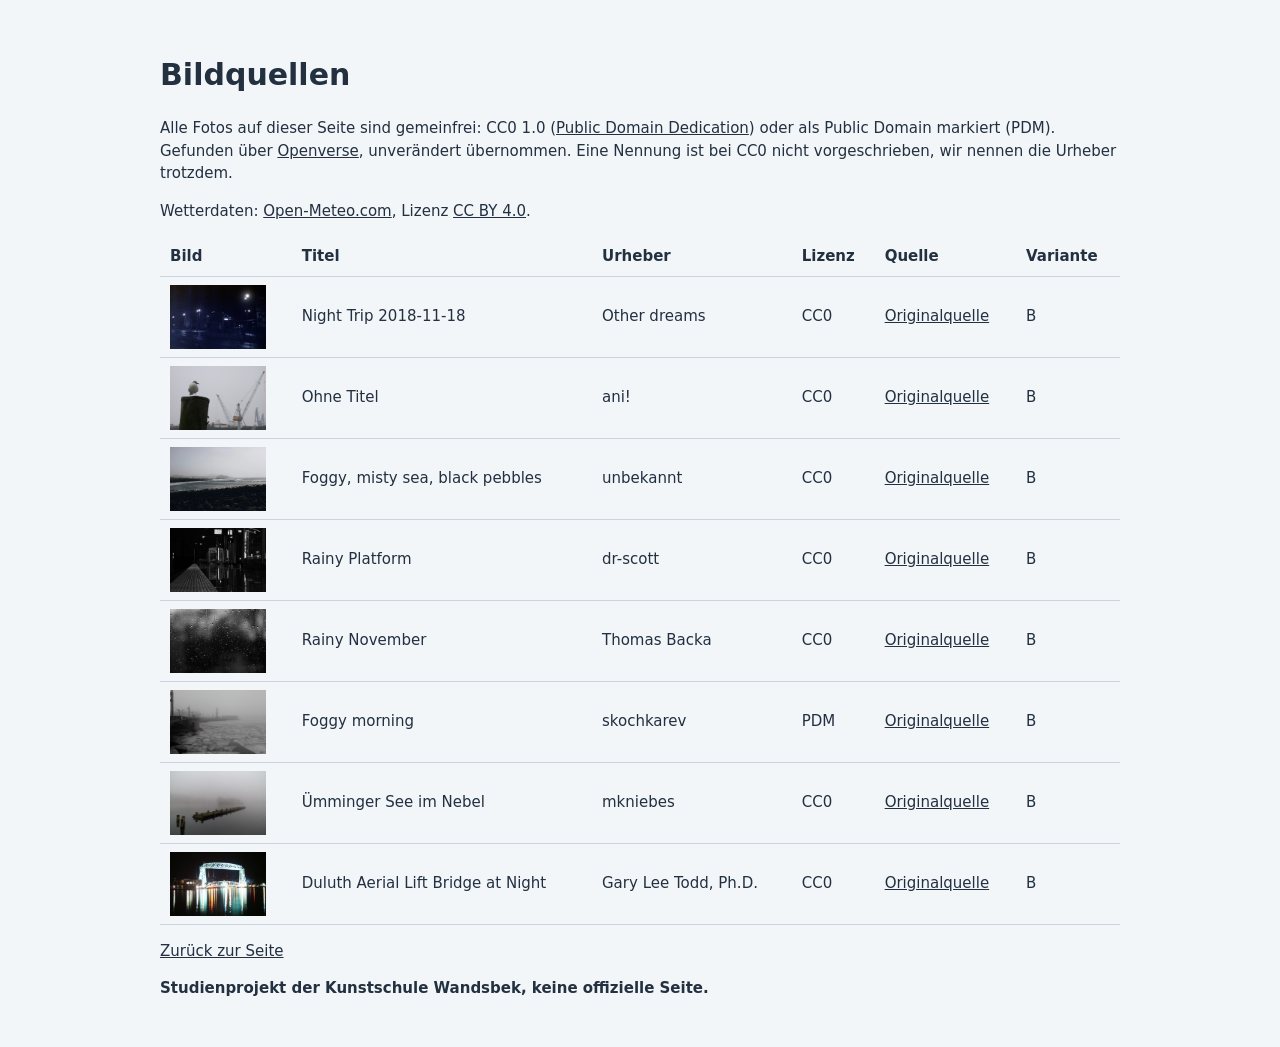
==== credits.html @ 95516f82 "Add files via upload" ====
<!doctype html>
<html lang="de">
<head>
<meta charset="utf-8">
<meta name="viewport" content="width=device-width, initial-scale=1">
<meta name="robots" content="noindex, nofollow">
<title>Cloudy – Bildquellen</title>
<style>
  :root { --bg:#F3F6F9; --fg:#223040; --line:#CBD5E1; }
  @media (prefers-color-scheme: dark) { :root { --bg:#061417; --fg:#C6BFBB; --line:#285669; } }
  body { margin:0; padding:32px 16px; background:var(--bg); color:var(--fg); font:15px/1.5 system-ui, sans-serif; }
  main { max-width:960px; margin:0 auto; }
  .scroll { overflow-x:auto; }
  table { border-collapse:collapse; width:100%; min-width:640px; }
  td, th { text-align:left; padding:8px 10px; border-bottom:1px solid var(--line); vertical-align:middle; }
  img { display:block; object-fit:cover; }
  a { color:inherit; }
</style>
</head>
<body>
<main>
<h1>Bildquellen</h1>
<p>Alle Fotos auf dieser Seite sind gemeinfrei: CC0 1.0 (<a href="https://creativecommons.org/publicdomain/zero/1.0/deed.de">Public Domain Dedication</a>) oder als Public Domain markiert (PDM). Gefunden über <a href="https://openverse.org/">Openverse</a>, unverändert übernommen. Eine Nennung ist bei CC0 nicht vorgeschrieben, wir nennen die Urheber trotzdem.</p>
<p>Wetterdaten: <a href="https://open-meteo.com/">Open-Meteo.com</a>, Lizenz <a href="https://creativecommons.org/licenses/by/4.0/">CC BY 4.0</a>.</p>
<div class="scroll"><table>
<thead><tr><th>Bild</th><th>Titel</th><th>Urheber</th><th>Lizenz</th><th>Quelle</th><th>Variante</th></tr></thead>
<tbody>
<tr><td><img src="img/b-night-street.jpg" alt="" width="96" height="64" loading="lazy"></td><td>Night Trip 2018-11-18</td><td>Other dreams</td><td>CC0</td><td><a href="https://www.flickr.com/photos/100242903@N03/45069469415" rel="noopener">Originalquelle</a></td><td>B</td></tr>
<tr><td><img src="img/b-clear-cranes.jpg" alt="" width="96" height="64" loading="lazy"></td><td>Ohne Titel</td><td>ani!</td><td>CC0</td><td><a href="https://www.flickr.com/photos/53018729@N00/2380533339" rel="noopener">Originalquelle</a></td><td>B</td></tr>
<tr><td><img src="img/b-cloudy-shore.jpg" alt="" width="96" height="64" loading="lazy"></td><td>Foggy, misty sea, black pebbles</td><td>unbekannt</td><td>CC0</td><td><a href="https://www.rawpixel.com/image/5916546/image-public-domain-ocean-nature" rel="noopener">Originalquelle</a></td><td>B</td></tr>
<tr><td><img src="img/b-rain-platform.jpg" alt="" width="96" height="64" loading="lazy"></td><td>Rainy Platform</td><td>dr-scott</td><td>CC0</td><td><a href="https://www.flickr.com/photos/60174743@N02/14715765594" rel="noopener">Originalquelle</a></td><td>B</td></tr>
<tr><td><img src="img/b-rain-window.jpg" alt="" width="96" height="64" loading="lazy"></td><td>Rainy November</td><td>Thomas Backa</td><td>CC0</td><td><a href="https://www.flickr.com/photos/76297116@N00/10843790795" rel="noopener">Originalquelle</a></td><td>B</td></tr>
<tr><td><img src="img/b-snow-ice.jpg" alt="" width="96" height="64" loading="lazy"></td><td>Foggy morning</td><td>skochkarev</td><td>PDM</td><td><a href="https://www.flickr.com/photos/96630334@N07/19746439483" rel="noopener">Originalquelle</a></td><td>B</td></tr>
<tr><td><img src="img/b-fog-jetty.jpg" alt="" width="96" height="64" loading="lazy"></td><td>Ümminger See im Nebel</td><td>mkniebes</td><td>CC0</td><td><a href="https://www.flickr.com/photos/76696276@N00/6339931543" rel="noopener">Originalquelle</a></td><td>B</td></tr>
<tr><td><img src="img/b-night-bridge.jpg" alt="" width="96" height="64" loading="lazy"></td><td>Duluth Aerial Lift Bridge at Night</td><td>Gary Lee Todd, Ph.D.</td><td>CC0</td><td><a href="https://www.flickr.com/photos/101561334@N08/16077256100" rel="noopener">Originalquelle</a></td><td>B</td></tr>
</tbody>
</table></div>
<p><a href="index.html">Zurück zur Seite</a></p>
<p><strong>Studienprojekt der Kunstschule Wandsbek, keine offizielle Seite.</strong></p>
</main>
</body>
</html>
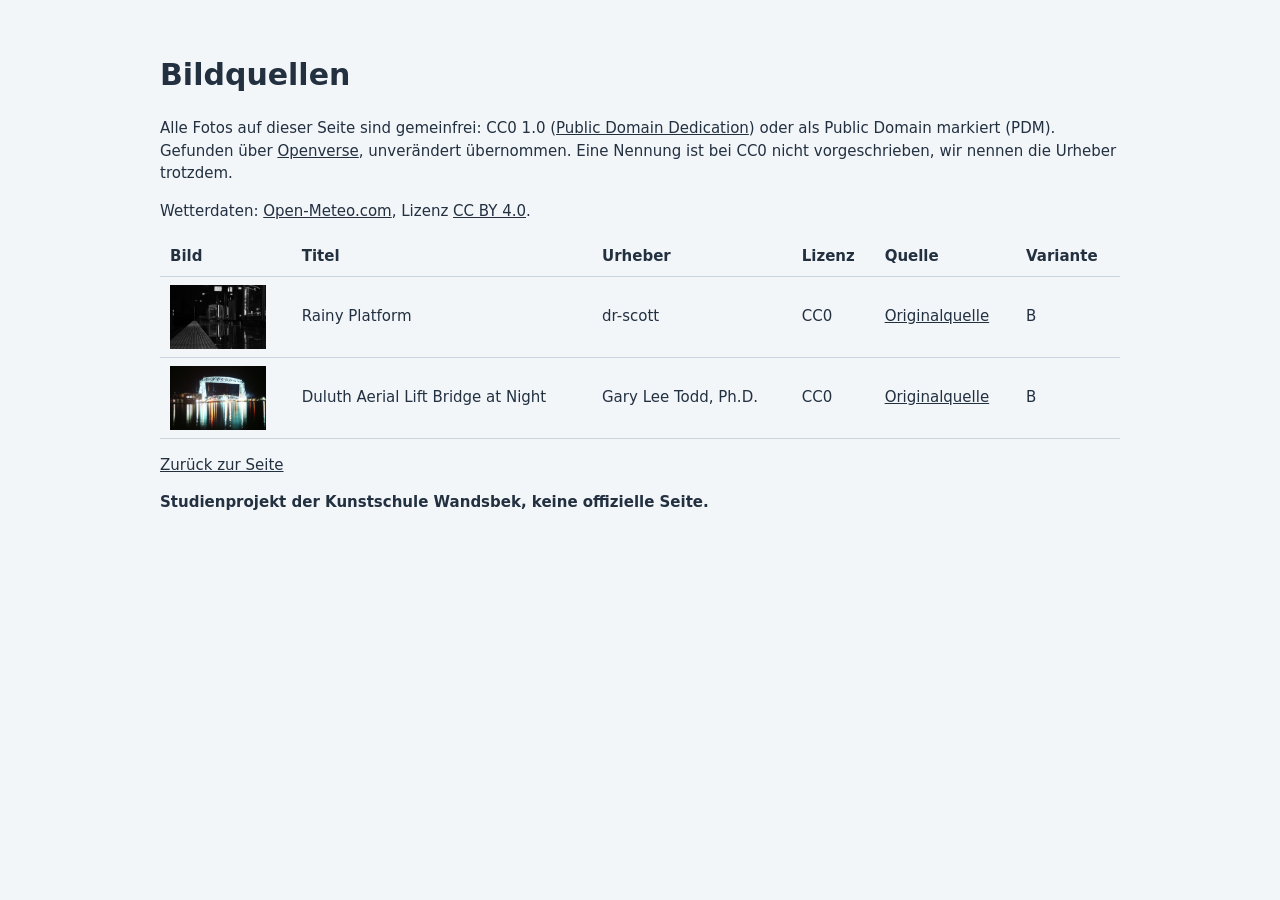
==== commit bf902604: "Add files via upload" ====
--- a/credits.html
+++ b/credits.html
@@ -25,13 +25,7 @@
 <div class="scroll"><table>
 <thead><tr><th>Bild</th><th>Titel</th><th>Urheber</th><th>Lizenz</th><th>Quelle</th><th>Variante</th></tr></thead>
 <tbody>
-<tr><td><img src="img/b-night-street.jpg" alt="" width="96" height="64" loading="lazy"></td><td>Night Trip 2018-11-18</td><td>Other dreams</td><td>CC0</td><td><a href="https://www.flickr.com/photos/100242903@N03/45069469415" rel="noopener">Originalquelle</a></td><td>B</td></tr>
-<tr><td><img src="img/b-clear-cranes.jpg" alt="" width="96" height="64" loading="lazy"></td><td>Ohne Titel</td><td>ani!</td><td>CC0</td><td><a href="https://www.flickr.com/photos/53018729@N00/2380533339" rel="noopener">Originalquelle</a></td><td>B</td></tr>
-<tr><td><img src="img/b-cloudy-shore.jpg" alt="" width="96" height="64" loading="lazy"></td><td>Foggy, misty sea, black pebbles</td><td>unbekannt</td><td>CC0</td><td><a href="https://www.rawpixel.com/image/5916546/image-public-domain-ocean-nature" rel="noopener">Originalquelle</a></td><td>B</td></tr>
 <tr><td><img src="img/b-rain-platform.jpg" alt="" width="96" height="64" loading="lazy"></td><td>Rainy Platform</td><td>dr-scott</td><td>CC0</td><td><a href="https://www.flickr.com/photos/60174743@N02/14715765594" rel="noopener">Originalquelle</a></td><td>B</td></tr>
-<tr><td><img src="img/b-rain-window.jpg" alt="" width="96" height="64" loading="lazy"></td><td>Rainy November</td><td>Thomas Backa</td><td>CC0</td><td><a href="https://www.flickr.com/photos/76297116@N00/10843790795" rel="noopener">Originalquelle</a></td><td>B</td></tr>
-<tr><td><img src="img/b-snow-ice.jpg" alt="" width="96" height="64" loading="lazy"></td><td>Foggy morning</td><td>skochkarev</td><td>PDM</td><td><a href="https://www.flickr.com/photos/96630334@N07/19746439483" rel="noopener">Originalquelle</a></td><td>B</td></tr>
-<tr><td><img src="img/b-fog-jetty.jpg" alt="" width="96" height="64" loading="lazy"></td><td>Ümminger See im Nebel</td><td>mkniebes</td><td>CC0</td><td><a href="https://www.flickr.com/photos/76696276@N00/6339931543" rel="noopener">Originalquelle</a></td><td>B</td></tr>
 <tr><td><img src="img/b-night-bridge.jpg" alt="" width="96" height="64" loading="lazy"></td><td>Duluth Aerial Lift Bridge at Night</td><td>Gary Lee Todd, Ph.D.</td><td>CC0</td><td><a href="https://www.flickr.com/photos/101561334@N08/16077256100" rel="noopener">Originalquelle</a></td><td>B</td></tr>
 </tbody>
 </table></div>
